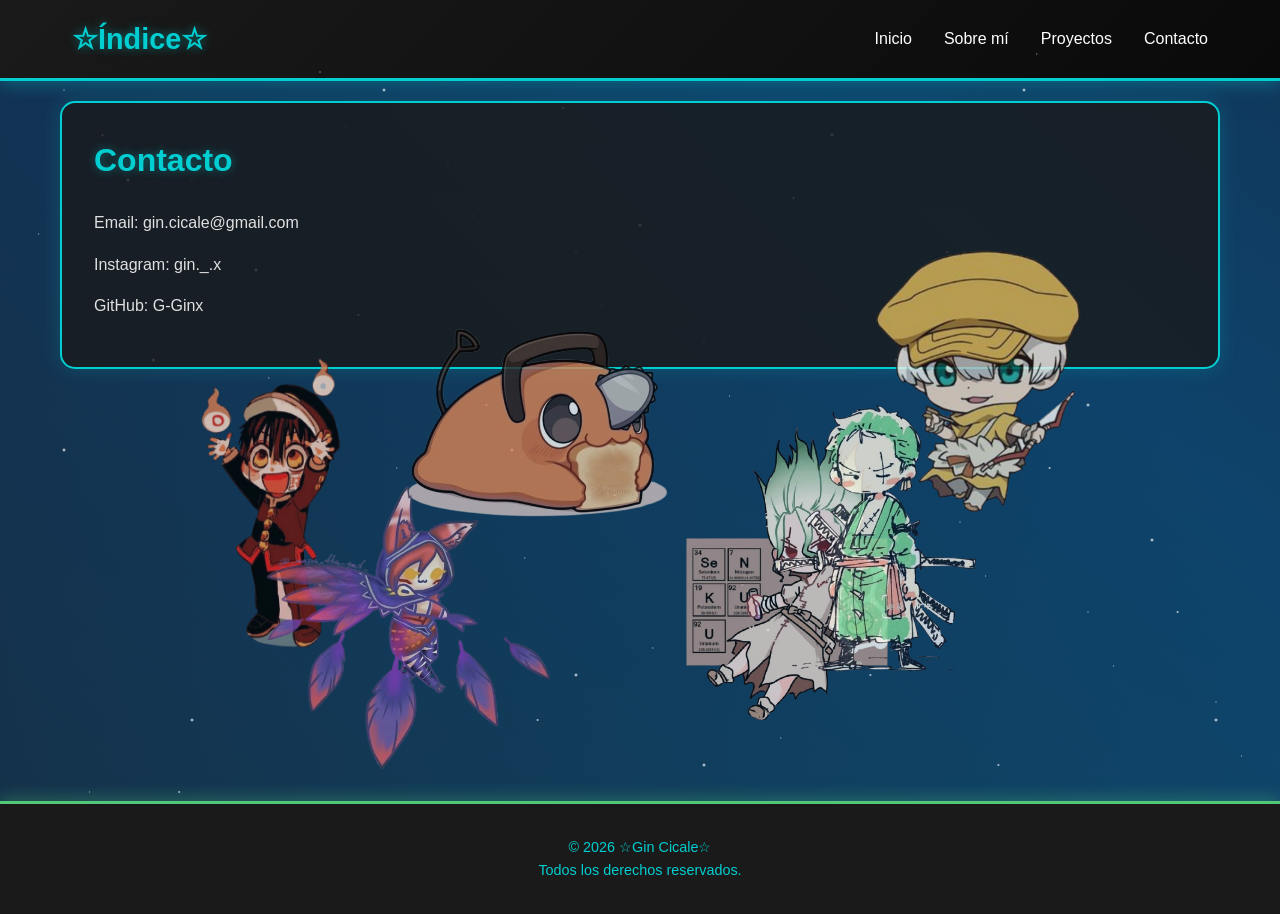
==== contacto.html @ a45501c1 "Primer commit" ====
<!DOCTYPE html>
<html lang="es">
<head>
    <meta charset="UTF-8">
    <meta name="viewport" content="width=device-width, initial-scale=1.0">
    <title>Mi Portfolio - Contacto</title>
    <link rel="stylesheet" href="styles.css">
</head>
<body>
    <header>
        <nav>
            <h1>☆Índice☆</h1>
            <ul>
                <li><a href="index.html">Inicio</a></li>
                <li><a href="sobre-mi.html">Sobre mí</a></li>
                <li><a href="proyectos.html">Proyectos</a></li>
                <li><a href="contacto.html">Contacto</a></li>
            </ul>
        </nav>
    </header>

    <main>
    <section id="contacto">
        <!-- Contenedor de imágenes flotantes -->
        <div class="floating-images">
            <img src="/images/Hanako.png" alt="hanako" class="floating-img">
            <img src="/images/Pochita.png" alt="pochita" class="floating-img">
            <img src="/images/Senku.png" alt="senku" class="floating-img">
            <img src="/images/Ukyo.png" alt="ukyo" class="floating-img">
            <img src="/images/Xayah.png" alt="xayah" class="floating-img">
            <img src="/images/Zoro.png" alt="zoro" class="floating-img">
        </div>
        
        <h2>Contacto</h2>
        <p>Email: gin.cicale@gmail.com</p>
        <p>Instagram: gin._.x</p>
        <p>GitHub: G-Ginx</p>
    </section>
</main>

    <footer>
        <p>&copy; 2026 ☆Gin Cicale☆ <br> Todos los derechos reservados.</p>
    </footer>
</body>
</html>
---- styles.css ----
/* Reset básico */
* {
    margin: 0;
    padding: 0;
    box-sizing: border-box;
}

/* Variables de colores */
:root {
    --azul-celeste: #00CED1;
    --verde-esmeralda: #50C878;
    --negro: #0a0a0a;
    --blanco: #ffffff;
    --gris-oscuro: #1a1a1a;
}

/* Estilos generales */
body {
    font-family: 'Segoe UI', Tahoma, Geneva, Verdana, sans-serif;
    background: 
        radial-gradient(ellipse at 20% 30%, rgba(0, 206, 209, 0.15) 0%, transparent 50%),
        radial-gradient(ellipse at 80% 70%, rgba(80, 200, 120, 0.1) 0%, transparent 50%),
        radial-gradient(ellipse at 50% 50%, rgba(100, 100, 255, 0.08) 0%, transparent 60%),
        radial-gradient(ellipse at 10% 80%, rgba(0, 206, 209, 0.12) 0%, transparent 50%),
        radial-gradient(ellipse at 90% 20%, rgba(80, 200, 120, 0.1) 0%, transparent 50%),
        linear-gradient(45deg, #0a0a0a 0%, #1a1a2e 25%, #0f3460 50%, #1a1a2e 75%, #0a0a0a 100%);
    background-size: 400% 400%;
    animation: galaxyMove 20s ease infinite;
    color: var(--blanco);
    line-height: 1.6;
    min-height: 100vh;
    position: relative;
    overflow-x: hidden;
}

/* Header y navegación */
header {
    background: linear-gradient(135deg, var(--gris-oscuro) 0%, var(--negro) 100%);
    padding: 1rem 0;
    border-bottom: 3px solid var(--azul-celeste);
    box-shadow: 0 4px 15px rgba(0, 206, 209, 0.3);
}

nav {
    max-width: 1200px;
    margin: 0 auto;
    padding: 0 2rem;
    display: flex;
    justify-content: space-between;
    align-items: center;
    flex-wrap: wrap;
}

nav h1 {
    color: var(--azul-celeste);
    font-size: 1.8rem;
    text-shadow: 0 0 10px rgba(0, 206, 209, 0.5);
}

nav ul {
    list-style: none;
    display: flex;
    gap: 2rem;
}

nav ul li a {
    color: var(--blanco);
    text-decoration: none;
    font-weight: 500;
    transition: all 0.3s ease;
    position: relative;
}

nav ul li a:hover {
    color: var(--verde-esmeralda);
    text-shadow: 0 0 8px rgba(80, 200, 120, 0.6);
}

nav ul li a::after {
    content: '';
    position: absolute;
    bottom: -5px;
    left: 0;
    width: 0;
    height: 2px;
    background: var(--verde-esmeralda);
    transition: width 0.3s ease;
}

nav ul li a:hover::after {
    width: 100%;
}

/* Main content */
main {
    max-width: 1200px;
    margin: 0 auto;
    padding: 3rem 2rem;
    min-height: calc(100vh - 200px);
}

/* Secciones */
section {
    background: rgba(26, 26, 26, 0.8);
    padding: 2rem;
    border-radius: 15px;
    margin-bottom: 2rem;
    border: 2px solid var(--azul-celeste);
    box-shadow: 0 0 20px rgba(0, 206, 209, 0.2);
}

section h2 {
    color: var(--azul-celeste);
    font-size: 2rem;
    margin-bottom: 1.5rem;
    text-shadow: 0 0 10px rgba(0, 206, 209, 0.4);
}

section p {
    margin-bottom: 1rem;
    color: #e0e0e0;
}

/* Hero section (página inicio(?)) */
.hero {
    text-align: center;
    padding: 4rem 2rem;
    background: linear-gradient(135deg, rgba(0, 206, 209, 0.1) 0%, rgba(80, 200, 120, 0.1) 100%);
}

.hero h2 {
    font-size: 2.5rem;
    margin-bottom: 1rem;
}

/* Proyectos */
.proyecto {
    background: rgba(0, 0, 0, 0.5);
    padding: 1.5rem;
    margin-bottom: 1.5rem;
    border-radius: 10px;
    border-left: 4px solid var(--verde-esmeralda);
    transition: all 0.3s ease;
}

.proyecto:hover {
    transform: translateX(10px);
    box-shadow: 0 0 15px rgba(80, 200, 120, 0.3);
}

.proyecto h3 {
    color: var(--verde-esmeralda);
    margin-bottom: 0.5rem;
}

/* Footer */
footer {
    background: var(--gris-oscuro);
    text-align: center;
    padding: 2rem;
    border-top: 3px solid var(--verde-esmeralda);
    box-shadow: 0 -4px 15px rgba(80, 200, 120, 0.3);
}

footer p {
    color: var(--azul-celeste);
    font-size: 0.9rem;
}

/* Responsive */
@media (max-width: 768px) {
    nav {
        flex-direction: column;
        gap: 1rem;
    }
    
    nav ul {
        flex-direction: column;
        gap: 1rem;
        text-align: center;
    }
    
    .hero h2 {
        font-size: 1.8rem;
    }
}

/* ANIMACIONES */

/* Animación del fondo galaxia */
@keyframes galaxyMove {
    0% {
        background-position: 0% 50%;
    }
    50% {
        background-position: 100% 50%;
    }
    100% {
        background-position: 0% 50%;
    }
}

/* Capa 1: Estrellas grandes */
body::before {
    content: '';
    position: fixed;
    top: 0;
    left: 0;
    width: 100%;
    height: 100%;
    background-image: 
        radial-gradient(2px 2px at 10% 20%, white, transparent),
        radial-gradient(2px 2px at 20% 30%, white, transparent),
        radial-gradient(2px 2px at 30% 10%, white, transparent),
        radial-gradient(2px 2px at 40% 50%, white, transparent),
        radial-gradient(2px 2px at 50% 25%, white, transparent),
        radial-gradient(2px 2px at 60% 70%, white, transparent),
        radial-gradient(2px 2px at 70% 40%, white, transparent),
        radial-gradient(2px 2px at 80% 10%, white, transparent),
        radial-gradient(2px 2px at 90% 60%, white, transparent),
        radial-gradient(2px 2px at 15% 80%, white, transparent),
        radial-gradient(2px 2px at 25% 65%, white, transparent),
        radial-gradient(2px 2px at 35% 90%, white, transparent),
        radial-gradient(2px 2px at 45% 75%, white, transparent),
        radial-gradient(2px 2px at 55% 85%, white, transparent),
        radial-gradient(2px 2px at 65% 15%, white, transparent),
        radial-gradient(2px 2px at 75% 95%, white, transparent),
        radial-gradient(2px 2px at 85% 45%, white, transparent),
        radial-gradient(2px 2px at 95% 80%, white, transparent),
        radial-gradient(2px 2px at 5% 50%, white, transparent),
        radial-gradient(2px 2px at 12% 40%, white, transparent);
    background-size: 100% 100%;
    background-position: 0% 0%;
    animation: twinkleSlow 6s ease-in-out infinite;
    pointer-events: none;
    z-index: 1;
}

/* Capa 2: Estrellas medianas */
body::after {
    content: '';
    position: fixed;
    top: 0;
    left: 0;
    width: 100%;
    height: 100%;
    background-image: 
        radial-gradient(1.5px 1.5px at 8% 15%, rgba(255, 255, 255, 0.9), transparent),
        radial-gradient(1.5px 1.5px at 18% 25%, rgba(255, 255, 255, 0.9), transparent),
        radial-gradient(1.5px 1.5px at 28% 35%, rgba(255, 255, 255, 0.9), transparent),
        radial-gradient(1.5px 1.5px at 38% 45%, rgba(255, 255, 255, 0.9), transparent),
        radial-gradient(1.5px 1.5px at 48% 55%, rgba(255, 255, 255, 0.9), transparent),
        radial-gradient(1.5px 1.5px at 58% 65%, rgba(255, 255, 255, 0.9), transparent),
        radial-gradient(1.5px 1.5px at 68% 75%, rgba(255, 255, 255, 0.9), transparent),
        radial-gradient(1.5px 1.5px at 78% 85%, rgba(255, 255, 255, 0.9), transparent),
        radial-gradient(1.5px 1.5px at 88% 95%, rgba(255, 255, 255, 0.9), transparent),
        radial-gradient(1.5px 1.5px at 22% 60%, rgba(255, 255, 255, 0.9), transparent),
        radial-gradient(1.5px 1.5px at 32% 70%, rgba(255, 255, 255, 0.9), transparent),
        radial-gradient(1.5px 1.5px at 42% 80%, rgba(255, 255, 255, 0.9), transparent),
        radial-gradient(1.5px 1.5px at 52% 5%, rgba(255, 255, 255, 0.9), transparent),
        radial-gradient(1.5px 1.5px at 62% 22%, rgba(255, 255, 255, 0.9), transparent),
        radial-gradient(1.5px 1.5px at 72% 38%, rgba(255, 255, 255, 0.9), transparent),
        radial-gradient(1.5px 1.5px at 82% 52%, rgba(255, 255, 255, 0.9), transparent),
        radial-gradient(1.5px 1.5px at 92% 68%, rgba(255, 255, 255, 0.9), transparent),
        radial-gradient(1.5px 1.5px at 14% 88%, rgba(255, 255, 255, 0.9), transparent),
        radial-gradient(1.5px 1.5px at 44% 12%, rgba(255, 255, 255, 0.9), transparent),
        radial-gradient(1.5px 1.5px at 74% 28%, rgba(255, 255, 255, 0.9), transparent);
    background-size: 100% 100%;
    background-position: 0% 0%;
    animation: twinkleSlow 8s ease-in-out infinite alternate;
    pointer-events: none;
    z-index: 2;
}

/* Capa 3: Estrellas pequeñas */
main::before {
    content: '';
    position: fixed;
    top: 0;
    left: 0;
    width: 100%;
    height: 100%;
    background-image: 
        radial-gradient(1px 1px at 5% 10%, rgba(255, 255, 255, 0.7), transparent),
        radial-gradient(1px 1px at 15% 20%, rgba(255, 255, 255, 0.7), transparent),
        radial-gradient(1px 1px at 25% 8%, rgba(255, 255, 255, 0.7), transparent),
        radial-gradient(1px 1px at 35% 18%, rgba(255, 255, 255, 0.7), transparent),
        radial-gradient(1px 1px at 45% 28%, rgba(255, 255, 255, 0.7), transparent),
        radial-gradient(1px 1px at 55% 38%, rgba(255, 255, 255, 0.7), transparent),
        radial-gradient(1px 1px at 65% 48%, rgba(255, 255, 255, 0.7), transparent),
        radial-gradient(1px 1px at 75% 58%, rgba(255, 255, 255, 0.7), transparent),
        radial-gradient(1px 1px at 85% 68%, rgba(255, 255, 255, 0.7), transparent),
        radial-gradient(1px 1px at 95% 78%, rgba(255, 255, 255, 0.7), transparent),
        radial-gradient(1px 1px at 7% 88%, rgba(255, 255, 255, 0.7), transparent),
        radial-gradient(1px 1px at 17% 98%, rgba(255, 255, 255, 0.7), transparent),
        radial-gradient(1px 1px at 27% 14%, rgba(255, 255, 255, 0.7), transparent),
        radial-gradient(1px 1px at 37% 24%, rgba(255, 255, 255, 0.7), transparent),
        radial-gradient(1px 1px at 47% 34%, rgba(255, 255, 255, 0.7), transparent),
        radial-gradient(1px 1px at 57% 44%, rgba(255, 255, 255, 0.7), transparent),
        radial-gradient(1px 1px at 67% 54%, rgba(255, 255, 255, 0.7), transparent),
        radial-gradient(1px 1px at 77% 64%, rgba(255, 255, 255, 0.7), transparent),
        radial-gradient(1px 1px at 87% 74%, rgba(255, 255, 255, 0.7), transparent),
        radial-gradient(1px 1px at 97% 84%, rgba(255, 255, 255, 0.7), transparent),
        radial-gradient(1px 1px at 11% 32%, rgba(255, 255, 255, 0.7), transparent),
        radial-gradient(1px 1px at 21% 42%, rgba(255, 255, 255, 0.7), transparent),
        radial-gradient(1px 1px at 31% 52%, rgba(255, 255, 255, 0.7), transparent),
        radial-gradient(1px 1px at 41% 62%, rgba(255, 255, 255, 0.7), transparent),
        radial-gradient(1px 1px at 51% 72%, rgba(255, 255, 255, 0.7), transparent),
        radial-gradient(1px 1px at 61% 82%, rgba(255, 255, 255, 0.7), transparent),
        radial-gradient(1px 1px at 71% 92%, rgba(255, 255, 255, 0.7), transparent),
        radial-gradient(1px 1px at 81% 6%, rgba(255, 255, 255, 0.7), transparent),
        radial-gradient(1px 1px at 91% 16%, rgba(255, 255, 255, 0.7), transparent),
        radial-gradient(1px 1px at 3% 26%, rgba(255, 255, 255, 0.7), transparent);
    background-size: 100% 100%;
    background-position: 0% 0%;
    animation: twinkleSlow 10s ease-in-out infinite;
    pointer-events: none;
    z-index: 1;
}

/* Contenido sobre las estrellas */
header, main, footer {
    position: relative;
    z-index: 10;
}

/* Contenedor de imágenes debajo del hero (Miku-Kaito) */
.imagenes-hero {
    display: flex;
    justify-content: center;
    align-items: center;
    gap: 1rem;
    margin-top: 2rem;
    padding: 0 2rem;
}

.imagenes-hero img {
    max-width: 30%;
    height: auto;
}

/* Efecto espejo para Kaito */
.imagen-kaito {
    transform: scaleX(-1);
}

/* Responsive para imágenes */
@media (max-width: 768px) {
    .imagenes-hero {
        flex-direction: column;
        gap: 1rem;
    }
    
    .imagenes-hero img {
        max-width: 60%;
    }
}

/* Estrellas decorativas en la sección sobre-mi */
#sobre-mi {
    position: relative;
}

.estrella {
    position: absolute;
    color: var(--azul-celeste);
    font-size: 1.5rem;
    pointer-events: none;
    text-shadow: 0 0 10px rgba(0, 206, 209, 0.6);
    animation: twinkleStar 3s ease-in-out infinite;
    z-index: 5;
}

/* Animación de parpadeo para las estrellas */
@keyframes twinkleStar {
    0%, 100% {
        opacity: 0.6;
    }
    50% {
        opacity: 1;
    }
}

/* Posiciones aleatorias - Borde superior */
.estrella-1 {
    top: -15px;
    left: 10%;
    font-size: 2rem;
    color: var(--verde-esmeralda);
}

.estrella-2 {
    top: -10px;
    left: 30%;
    font-size: 1.2rem;
}

.estrella-3 {
    top: -18px;
    right: 25%;
    font-size: 1.8rem;
    color: var(--verde-esmeralda);
}

/* Posiciones aleatorias - Borde izquierdo */
.estrella-4 {
    top: 20%;
    left: -15px;
    font-size: 1.5rem;
}

.estrella-5 {
    top: 50%;
    left: -10px;
    font-size: 1rem;
    color: var(--verde-esmeralda);
}

.estrella-6 {
    top: 75%;
    left: -12px;
    font-size: 1.7rem;
}

/* Posiciones aleatorias - Borde derecho */
.estrella-7 {
    top: 15%;
    right: -18px;
    font-size: 2.2rem;
    color: var(--verde-esmeralda);
}

.estrella-8 {
    top: 45%;
    right: -8px;
    font-size: 1.3rem;
}

.estrella-9 {
    top: 70%;
    right: -14px;
    font-size: 1.6rem;
    color: var(--verde-esmeralda);
}

/* Posiciones aleatorias - Borde inferior */
.estrella-10 {
    bottom: -12px;
    left: 20%;
    font-size: 1.4rem;
}

.estrella-11 {
    bottom: -16px;
    left: 60%;
    font-size: 1.9rem;
    color: var(--verde-esmeralda);
}

.estrella-12 {
    bottom: -10px;
    right: 15%;
    font-size: 1.1rem;
}

/* Imágenes dentro de proyectos */

/* Proyecto 1 */
.proyecto {
    display: flex;
    gap: 1.5rem;
    align-items: flex-start;
}

.imagen-fsa {
    max-width: 300px;
    min-width: 300px;
    height: auto;
    border-radius: 8px;
    border: 2px solid var(--verde-esmeralda);
    box-shadow: 0 0 10px rgba(80, 200, 120, 0.3);
}

.proyecto-texto {
    flex: 1;
}

/* Proyecto 2 */
.proyecto {
    display: flex;
    gap: 1.5rem;
    align-items: flex-start;
}

.make-up {
    max-width: 300px;
    min-width: 300px;
    height: auto;
    border-radius: 8px;
    border: 2px solid var(--verde-esmeralda);
    box-shadow: 0 0 10px rgba(80, 200, 120, 0.3);
    order: 2;
}

.proyecto-texto {
    order: 1;
}

/* Proyecto 3 */
.proyecto {
    display: flex;
    gap: 1.5rem;
    align-items: flex-start;
}

.imagen-draw {
    max-width: 300px;
    min-width: 300px;
    height: auto;
    border-radius: 8px;
    border: 2px solid var(--verde-esmeralda);
    box-shadow: 0 0 10px rgba(80, 200, 120, 0.3);
}

.proyecto-texto {
    flex: 1;
}

/* El main debe ser el contenedor de las imágenes flotantes */
main {
    position: relative;
    min-height: 80vh;
    padding: 20px;
}

/* Contenedor para las imágenes flotantes - TODO el espacio del main */
.floating-images {
    position: fixed;
    top: 80px;
    left: 0;
    width: 100%;
    height: calc(100vh - 80px - 60px);
    z-index: 1;
    pointer-events: none;
}

/* El contenido de contacto debe estar por encima */
#contacto {
    position: relative;
    z-index: 10;
}

/* Estilos para cada imagen */
.floating-img {
    position: absolute;
    width: 300px;
    height: 300px;
    object-fit: contain;
    opacity: 0.8;
    animation: float 20s infinite ease-in-out;
    background: transparent;
}

/* Posiciones debajo del recuadro */
/* Posiciones SOLO ABAJO del recuadro - MÁS SEPARADAS */
.floating-img:nth-child(1) {
    bottom: 25%;
    left: 10%;
    animation-delay: 0s;
    animation-duration: 15s;
}

.floating-img:nth-child(2) {
    bottom: 35%;
    left: 30%;
    animation-delay: 2s;
    animation-duration: 18s;
}

.floating-img:nth-child(3) {
    bottom: 15%;
    left: 50%;
    animation-delay: 4s;
    animation-duration: 20s;
}

.floating-img:nth-child(4) {
    bottom: 40%;
    right: 10%;
    animation-delay: 6s;
    animation-duration: 16s;
}

.floating-img:nth-child(5) {
    bottom: 8%;
    left: 20%;
    animation-delay: 8s;
    animation-duration: 22s;
}

.floating-img:nth-child(6) {
    bottom: 20%;
    right: 20%;
    animation-delay: 10s;
    animation-duration: 19s;
}

.floating-img:nth-child(7) {
    bottom: 45%;
    left: 40%;
    animation-delay: 3s;
    animation-duration: 17s;
}

.floating-img:nth-child(8) {
    bottom: 10%;
    right: 35%;
    animation-delay: 5s;
    animation-duration: 21s;
}

/* Animación de flotación */
@keyframes float {
    0%, 100% {
        transform: translate(0, 0) rotate(0deg);
    }
    25% {
        transform: translate(20px, -20px) rotate(5deg);
    }
    50% {
        transform: translate(-15px, 15px) rotate(-5deg);
    }
    75% {
        transform: translate(15px, 20px) rotate(3deg);
    }
}
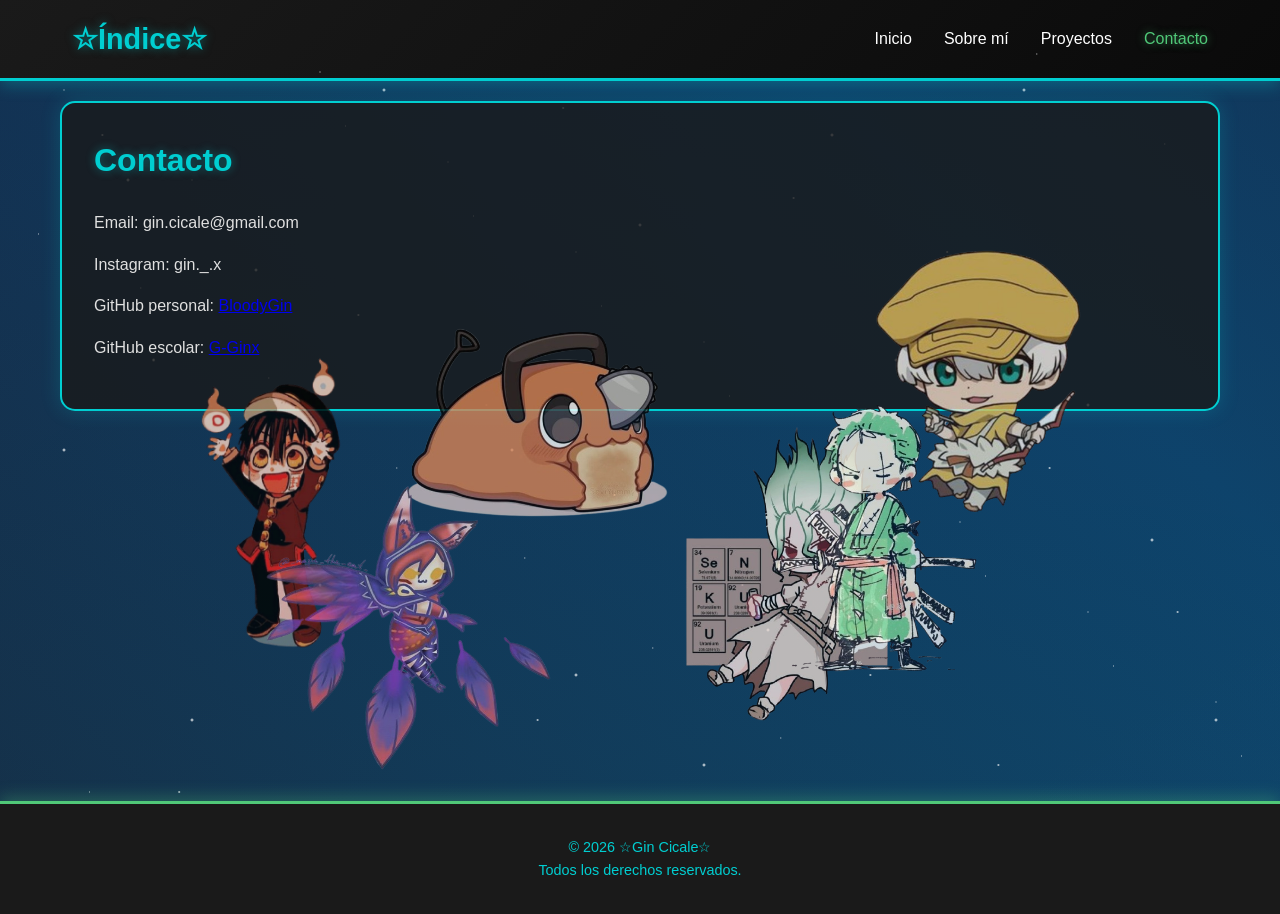
==== commit 55a3168c: "Mejora 2" ====
--- a/contacto.html
+++ b/contacto.html
@@ -14,27 +14,27 @@
                 <li><a href="index.html">Inicio</a></li>
                 <li><a href="sobre-mi.html">Sobre mí</a></li>
                 <li><a href="proyectos.html">Proyectos</a></li>
-                <li><a href="contacto.html">Contacto</a></li>
+                <li><a href="contacto.html" class="activo">Contacto</a></li>
             </ul>
         </nav>
     </header>
 
     <main>
     <section id="contacto">
-        <!-- Contenedor de imágenes flotantes -->
         <div class="floating-images">
-            <img src="/images/Hanako.png" alt="hanako" class="floating-img">
-            <img src="/images/Pochita.png" alt="pochita" class="floating-img">
-            <img src="/images/Senku.png" alt="senku" class="floating-img">
-            <img src="/images/Ukyo.png" alt="ukyo" class="floating-img">
-            <img src="/images/Xayah.png" alt="xayah" class="floating-img">
-            <img src="/images/Zoro.png" alt="zoro" class="floating-img">
+            <img src="./images/anime/Hanako.png" alt="hanako" class="floating-img">
+            <img src="./images/anime/Pochita.png" alt="pochita" class="floating-img">
+            <img src="./images/anime/Senku.png" alt="senku" class="floating-img">
+            <img src="./images/anime/Ukyo.png" alt="ukyo" class="floating-img">
+            <img src="./images/anime/Xayah.png" alt="xayah" class="floating-img">
+            <img src="./images/anime/Zoro.png" alt="zoro" class="floating-img">
         </div>
         
         <h2>Contacto</h2>
         <p>Email: gin.cicale@gmail.com</p>
         <p>Instagram: gin._.x</p>
-        <p>GitHub: G-Ginx</p>
+        <p>GitHub personal: <a href="https://github.com/BloodyGin" target="_blank">BloodyGin</a></p>
+        <p>GitHub escolar: <a href="https://github.com/G-Ginx" target="_blank">G-Ginx</a></p>
     </section>
 </main>
 
--- a/styles.css
+++ b/styles.css
@@ -74,6 +74,11 @@
 nav ul li a:hover {
     color: var(--verde-esmeralda);
     text-shadow: 0 0 8px rgba(80, 200, 120, 0.6);
+}
+
+nav ul li a.activo {
+    color: var(--verde-esmeralda) !important;
+    text-shadow: 0 0 8px rgba(80, 200, 120, 0.6) !important;
 }
 
 nav ul li a::after {
@@ -562,7 +567,6 @@
 }
 
 /* Posiciones debajo del recuadro */
-/* Posiciones SOLO ABAJO del recuadro - MÁS SEPARADAS */
 .floating-img:nth-child(1) {
     bottom: 25%;
     left: 10%;
@@ -605,20 +609,6 @@
     animation-duration: 19s;
 }
 
-.floating-img:nth-child(7) {
-    bottom: 45%;
-    left: 40%;
-    animation-delay: 3s;
-    animation-duration: 17s;
-}
-
-.floating-img:nth-child(8) {
-    bottom: 10%;
-    right: 35%;
-    animation-delay: 5s;
-    animation-duration: 21s;
-}
-
 /* Animación de flotación */
 @keyframes float {
     0%, 100% {
@@ -635,5 +625,126 @@
     }
 }
 
-
-
+/* Grid de tarjetas de proyectos */
+.proyectos-grid {
+    display: grid;
+    grid-template-columns: repeat(3, 1fr);
+    gap: 1.2rem;
+    margin-top: 1rem;
+}
+
+.proyecto-card {
+    background: rgba(0, 0, 0, 0.5);
+    border: 2px solid var(--verde-esmeralda);
+    border-radius: 12px;
+    padding: 0.8rem;
+    text-decoration: none;
+    color: var(--blanco);
+    display: flex;
+    flex-direction: column;
+    align-items: center;
+    text-align: center;
+    gap: 0.6rem;
+    transition: all 0.3s ease;
+    cursor: pointer;
+}
+
+.proyecto-card img {
+    width: 100%;
+    aspect-ratio: 1 / 1;
+    object-fit: cover;
+    border-radius: 8px;
+    border: 1px solid var(--azul-celeste);
+}
+
+.proyecto-card h3 {
+    color: var(--verde-esmeralda);
+    font-size: 0.85rem;
+    font-weight: 600;
+    margin: 0;
+}
+
+.proyecto-card:hover {
+    transform: translateY(-6px);
+    box-shadow: 0 0 20px rgba(80, 200, 120, 0.4);
+    border-color: var(--azul-celeste);
+}
+
+@media (max-width: 768px) {
+    .proyectos-grid {
+        grid-template-columns: repeat(2, 1fr);
+    }
+}
+
+/* Botón volver */
+.btn-volver {
+    display: inline-block;
+    margin-bottom: 1.5rem;
+    color: var(--azul-celeste);
+    text-decoration: none;
+    font-weight: 600;
+    transition: all 0.3s ease;
+}
+
+.btn-volver:hover {
+    color: var(--verde-esmeralda);
+    text-shadow: 0 0 8px rgba(80, 200, 120, 0.6);
+}
+
+/* Páginas de detalle de proyecto */
+.proyecto-detalle h2 {
+    margin-bottom: 2rem;
+}
+
+.bloque-contenido {
+    display: flex;
+    gap: 2rem;
+    align-items: center;
+    margin-bottom: 3rem;
+}
+
+.bloque-contenido.invertido {
+    flex-direction: row !important;
+}
+
+.bloque-contenido.invertido .bloque-imagen {
+    order: -1;
+}
+
+.bloque-texto {
+    flex: 1;
+}
+
+.bloque-texto p {
+    margin-bottom: 1rem;
+    color: #e0e0e0;
+    line-height: 1.8;
+}
+
+.bloque-imagen {
+    flex: 0 0 300px;
+}
+
+.bloque-imagen img {
+    width: 100%;
+    height: auto;
+    border-radius: 10px;
+    border: 2px solid var(--azul-celeste);
+    box-shadow: 0 0 15px rgba(0, 206, 209, 0.3);
+}
+
+@media (max-width: 768px) {
+    .bloque-contenido,
+    .bloque-contenido.invertido {
+        flex-direction: column;
+    }
+
+    .bloque-imagen {
+        flex: 0 0 auto;
+        width: 100%;
+    }
+}
+
+
+
+
